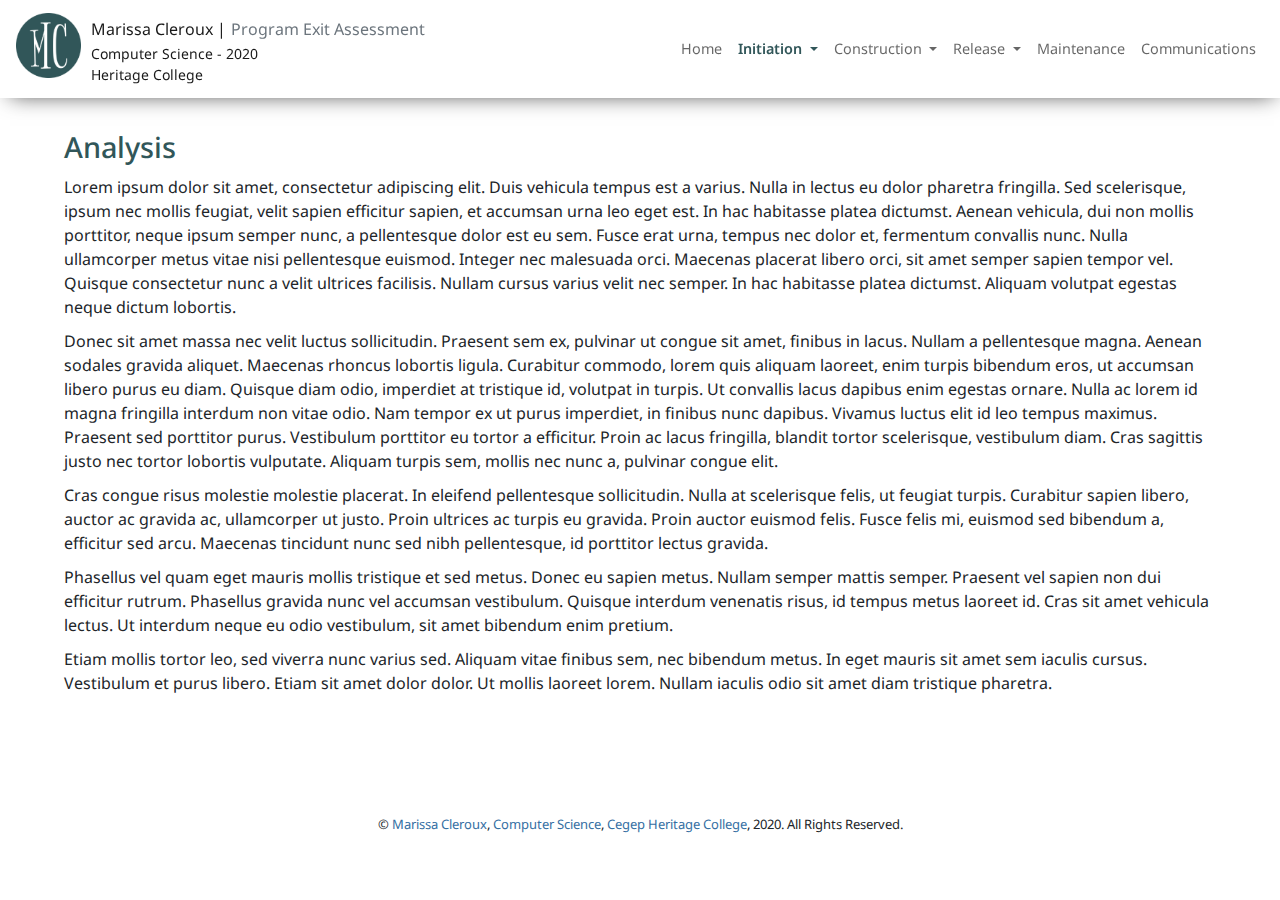
==== analysis.html @ a9405337 "Initial commit" ====
<!DOCTYPE html>
<html lang="en">
  <head>
    <meta charset="UTF-8" />
    <title>PEA | Analysis</title>
    <link
      rel="stylesheet"
      href="https://stackpath.bootstrapcdn.com/bootstrap/4.3.1/css/bootstrap.min.css"
      integrity="sha384-ggOyR0iXCbMQv3Xipma34MD+dH/1fQ784/j6cY/iJTQUOhcWr7x9JvoRxT2MZw1T"
      crossorigin="anonymous"
    />
    <link rel="icon" href="favicon.ico" type="image/x-icon" />
    <link rel="stylesheet" href="styles/main.css" />
    <meta name="viewport" content="width=device-width, initial-scale=1.0" />
  </head>
  <body>
    <nav class="navbar navbar-expand-lg navbar-light">
      <div class="navbar-brand" role="banner">
        <a href="index.html"><img src="content/images/logo.png" alt="logo"/></a>
        <div class="banner-text">
          <p class="increase-size">
            Marissa Cleroux
          </p>
          <p class="increase-size text-muted">Program Exit Assessment</p>
          <p>Computer Science - 2020</p>
          <p>Heritage College</p>
        </div>
      </div>
      <button
        class="navbar-toggler"
        type="button"
        data-toggle="collapse"
        data-target="#navbarLinks"
        aria-controls="navbarLinks"
        aria-expanded="false"
        aria-label="Toggle navigation"
      >
        <span class="navbar-toggler-icon"></span>
      </button>

      <div class="collapse navbar-collapse" id="navbarLinks">
        <ul class="navbar-nav">
          <li class="nav-item">
            <a class="nav-link" href="index.html">Home</a>
          </li>
          <li class="nav-item dropdown">
            <a
              class="nav-link dropdown-toggle active"
              href="#"
              id="initiation"
              role="button"
              data-toggle="dropdown"
              aria-haspopup="true"
              aria-expanded="false"
            >
              Initiation
            </a>
            <div class="dropdown-menu" aria-labelledby="initiation">
              <a class="dropdown-item" href="process.html">Process</a>
              <a class="dropdown-item" href="teamEnvironment.html"
                >Team Environment</a
              >
              <a class="dropdown-item" href="projectManagement.html"
                >Project Management</a
              >
            </div>
          </li>
          <li class="nav-item dropdown">
            <a
              class="nav-link dropdown-toggle"
              href="#"
              id="construction"
              role="button"
              data-toggle="dropdown"
              aria-haspopup="true"
              aria-expanded="false"
            >
              Construction
            </a>
            <div class="dropdown-menu" aria-labelledby="construction">
              <a class="dropdown-item" href="requirements.html">Requirements</a>
              <a class="dropdown-item active" href="analysis.html">Analysis</a>
              <a class="dropdown-item" href="design.html">Design</a>
              <a class="dropdown-item" href="implementation.html"
                >Implementation</a
              >
              <a class="dropdown-item" href="test.html">Test</a>
            </div>
          </li>
          <li class="nav-item dropdown">
            <a
              class="nav-link dropdown-toggle"
              href="#"
              id="release"
              role="button"
              data-toggle="dropdown"
              aria-haspopup="true"
              aria-expanded="false"
            >
              Release
            </a>
            <div class="dropdown-menu" aria-labelledby="release">
              <a class="dropdown-item" href="deployment.html">Deployment</a>
              <a class="dropdown-item" href="training.html">Training</a>
            </div>
          </li>
          <li class="nav-item">
            <a class="nav-link" href="maintenance.html">Maintenance</a>
          </li>
          <li class="nav-item">
            <a class="nav-link" href="communications.html">Communications</a>
          </li>
        </ul>
      </div>
    </nav>

    <header><h1>Analysis</h1></header>
    <main>
      <section>
        <p>
          Lorem ipsum dolor sit amet, consectetur adipiscing elit. Duis vehicula
          tempus est a varius. Nulla in lectus eu dolor pharetra fringilla. Sed
          scelerisque, ipsum nec mollis feugiat, velit sapien efficitur sapien,
          et accumsan urna leo eget est. In hac habitasse platea dictumst.
          Aenean vehicula, dui non mollis porttitor, neque ipsum semper nunc, a
          pellentesque dolor est eu sem. Fusce erat urna, tempus nec dolor et,
          fermentum convallis nunc. Nulla ullamcorper metus vitae nisi
          pellentesque euismod. Integer nec malesuada orci. Maecenas placerat
          libero orci, sit amet semper sapien tempor vel. Quisque consectetur
          nunc a velit ultrices facilisis. Nullam cursus varius velit nec
          semper. In hac habitasse platea dictumst. Aliquam volutpat egestas
          neque dictum lobortis.
        </p>
        <p>
          Donec sit amet massa nec velit luctus sollicitudin. Praesent sem ex,
          pulvinar ut congue sit amet, finibus in lacus. Nullam a pellentesque
          magna. Aenean sodales gravida aliquet. Maecenas rhoncus lobortis
          ligula. Curabitur commodo, lorem quis aliquam laoreet, enim turpis
          bibendum eros, ut accumsan libero purus eu diam. Quisque diam odio,
          imperdiet at tristique id, volutpat in turpis. Ut convallis lacus
          dapibus enim egestas ornare. Nulla ac lorem id magna fringilla
          interdum non vitae odio. Nam tempor ex ut purus imperdiet, in finibus
          nunc dapibus. Vivamus luctus elit id leo tempus maximus. Praesent sed
          porttitor purus. Vestibulum porttitor eu tortor a efficitur. Proin ac
          lacus fringilla, blandit tortor scelerisque, vestibulum diam. Cras
          sagittis justo nec tortor lobortis vulputate. Aliquam turpis sem,
          mollis nec nunc a, pulvinar congue elit.
        </p>
        <p>
          Cras congue risus molestie molestie placerat. In eleifend pellentesque
          sollicitudin. Nulla at scelerisque felis, ut feugiat turpis. Curabitur
          sapien libero, auctor ac gravida ac, ullamcorper ut justo. Proin
          ultrices ac turpis eu gravida. Proin auctor euismod felis. Fusce felis
          mi, euismod sed bibendum a, efficitur sed arcu. Maecenas tincidunt
          nunc sed nibh pellentesque, id porttitor lectus gravida.
        </p>
        <p>
          Phasellus vel quam eget mauris mollis tristique et sed metus. Donec eu
          sapien metus. Nullam semper mattis semper. Praesent vel sapien non dui
          efficitur rutrum. Phasellus gravida nunc vel accumsan vestibulum.
          Quisque interdum venenatis risus, id tempus metus laoreet id. Cras sit
          amet vehicula lectus. Ut interdum neque eu odio vestibulum, sit amet
          bibendum enim pretium.
        </p>
        <p>
          Etiam mollis tortor leo, sed viverra nunc varius sed. Aliquam vitae
          finibus sem, nec bibendum metus. In eget mauris sit amet sem iaculis
          cursus. Vestibulum et purus libero. Etiam sit amet dolor dolor. Ut
          mollis laoreet lorem. Nullam iaculis odio sit amet diam tristique
          pharetra.
        </p>
      </section>
    </main>
    <footer class="text-center">
      ©
      <a href="mailto:cleroux.marissa@cegep-heritage.qc.ca" target="_blank"
        >Marissa Cleroux</a
      >,
      <a
        href="http://www.cegep-heritage.qc.ca/Programs/Computer_Science/index.php"
        target="_blank"
        >Computer Science</a
      >,
      <a href="http://www.cegep-heritage.qc.ca/" target="_blank"
        >Cegep Heritage College</a
      >, 2020. All Rights Reserved.
    </footer>
    <script
      src="https://code.jquery.com/jquery-3.3.1.slim.min.js"
      integrity="sha384-q8i/X+965DzO0rT7abK41JStQIAqVgRVzpbzo5smXKp4YfRvH+8abtTE1Pi6jizo"
      crossorigin="anonymous"
    ></script>
    <script
      src="https://cdnjs.cloudflare.com/ajax/libs/popper.js/1.14.7/umd/popper.min.js"
      integrity="sha384-UO2eT0CpHqdSJQ6hJty5KVphtPhzWj9WO1clHTMGa3JDZwrnQq4sF86dIHNDz0W1"
      crossorigin="anonymous"
    ></script>
    <script
      src="https://stackpath.bootstrapcdn.com/bootstrap/4.3.1/js/bootstrap.min.js"
      integrity="sha384-JjSmVgyd0p3pXB1rRibZUAYoIIy6OrQ6VrjIEaFf/nJGzIxFDsf4x0xIM+B07jRM"
      crossorigin="anonymous"
    ></script>
  </body>
</html>
---- styles/main.css ----
@import url("https://fonts.googleapis.com/css?family=Noto+Sans&display=swap");

:root {
  --primary: #dae7ef;
  --queenblue: #346fa3;
  --darkgray: #315659;
  --bootstrapdark: #212529;
  --activeBold: 600;
}

html {
  height: 105%;
  padding-bottom: 50px;
}

body {
  position: relative;
  min-height: 100%;
  padding-bottom: 50px;
  font-family: "Noto Sans", sans-serif;
}

.navbar-brand {
  display: grid;
  grid-template-columns: 1fr 6fr;
  width: 200px;
}

.navbar-collapse,
.dropdown-menu {
  text-align: right;
}

nav {
  background-color: #fff;
  font-size: 0.85em;
}

nav img {
  height: 40px;
  margin-right: 10px;
  cursor: pointer;
}

.navbar,
.primary:hover {
  -webkit-box-shadow: 2px 5px 21px -8px rgba(0, 0, 0, 0.75);
  -moz-box-shadow: 2px 5px 21px -8px rgba(0, 0, 0, 0.75);
  box-shadow: 2px 5px 21px -8px rgba(0, 0, 0, 0.75);
}

.navbar p {
  font-size: 0.65em;
  margin: 0;
}

.navbar-light .navbar-nav .nav-link {
  color: rgba(0, 0, 0, 0.6);
}

.navbar-light .navbar-nav .nav-link:hover,
footer a:hover {
  color: var(--queenblue);
}

nav a {
  color: var(--bootstrapdark);
}

nav a:hover {
  text-decoration: none;
}

.navbar-light .navbar-nav .nav-link:hover,
.navbar-light .navbar-nav .nav-link.active:hover {
  font-weight: bold;
}

.navbar-light .navbar-nav .nav-link.active {
  color: var(--darkgray);
  font-weight: var(--activeBold);
}

.dropdown-menu {
  border: 0;
  border-radius: 0;
  padding: 0;
  font-size: 0.9em;
}

.dropdown-item {
  padding: 8px 24px;
  border-right: 2px solid var(--queenblue);
}

.dropdown-item:hover,
.dropdown-item.active:hover,
.btn:hover {
  background-color: var(--primary);
}

.dropdown-item.active {
  color: var(--bootstrapdark);
  background-color: #fff;
  font-weight: var(--activeBold);
}

header,
main {
  width: 90%;
}

main {
  margin: auto;
}

header {
  margin: 40px auto auto auto;
}

h1 {
  font-size: 1.8em;
  color: var(--darkgray);
}

h2 {
  margin-top: 20px;
  font-size: 1.3em;
  color: var(--queenblue);
}

p {
  margin: 10px auto;
}

.add-margin {
  margin: 20px;
}

.increase-size {
  font-size: 0.75em !important;
}

.primary {
  text-transform: uppercase;
  margin: 10px 10px;
  background-color: #fff;
  padding: 10px;
  font-size: 0.9em;
  border-color: var(--darkgray);
  color: var(--darkgray);
  border-radius: 0;
}

footer {
  position: absolute;
  bottom: 0;
  right: 0;
  left: 0;
  font-size: 13px;
  padding-top: 20px;
  height: 50px;
}

footer a {
  color: var(--queenblue);
}

@media only screen and (min-width: 400px) {
  nav img {
    height: 60px;
  }
}

@media only screen and (min-width: 768px) {
  nav img {
    height: 65px;
    margin-right: 10px;
  }

  .navbar-brand {
    width: auto;
  }

  p.increase-size {
    display: inline-block;
  }

  .navbar-brand p:nth-child(1)::after {
    content: " | ";
  }
}

@media only screen and (min-width: 992px) {
  html {
    height: 85%;
  }

  .dropdown-menu {
    border: 1px solid rgba(0, 0, 0, 0.15);
  }

  .navbar-nav {
    margin-left: auto;
  }

  .navbar {
    position: fixed;
    top: 0;
    right: 0;
    left: 0;
    z-index: 10;
  }

  header {
    margin-top: 130px;
  }

  h2 {
    margin-top: 35px;
  }
}

@media only screen and (min-width: 1035px) {
  nav {
    font-size: 0.9em;
  }

  .increase-size {
    font-size: 0.8em !important;
  }

  .navbar p {
    font-size: 0.7em;
  }
}
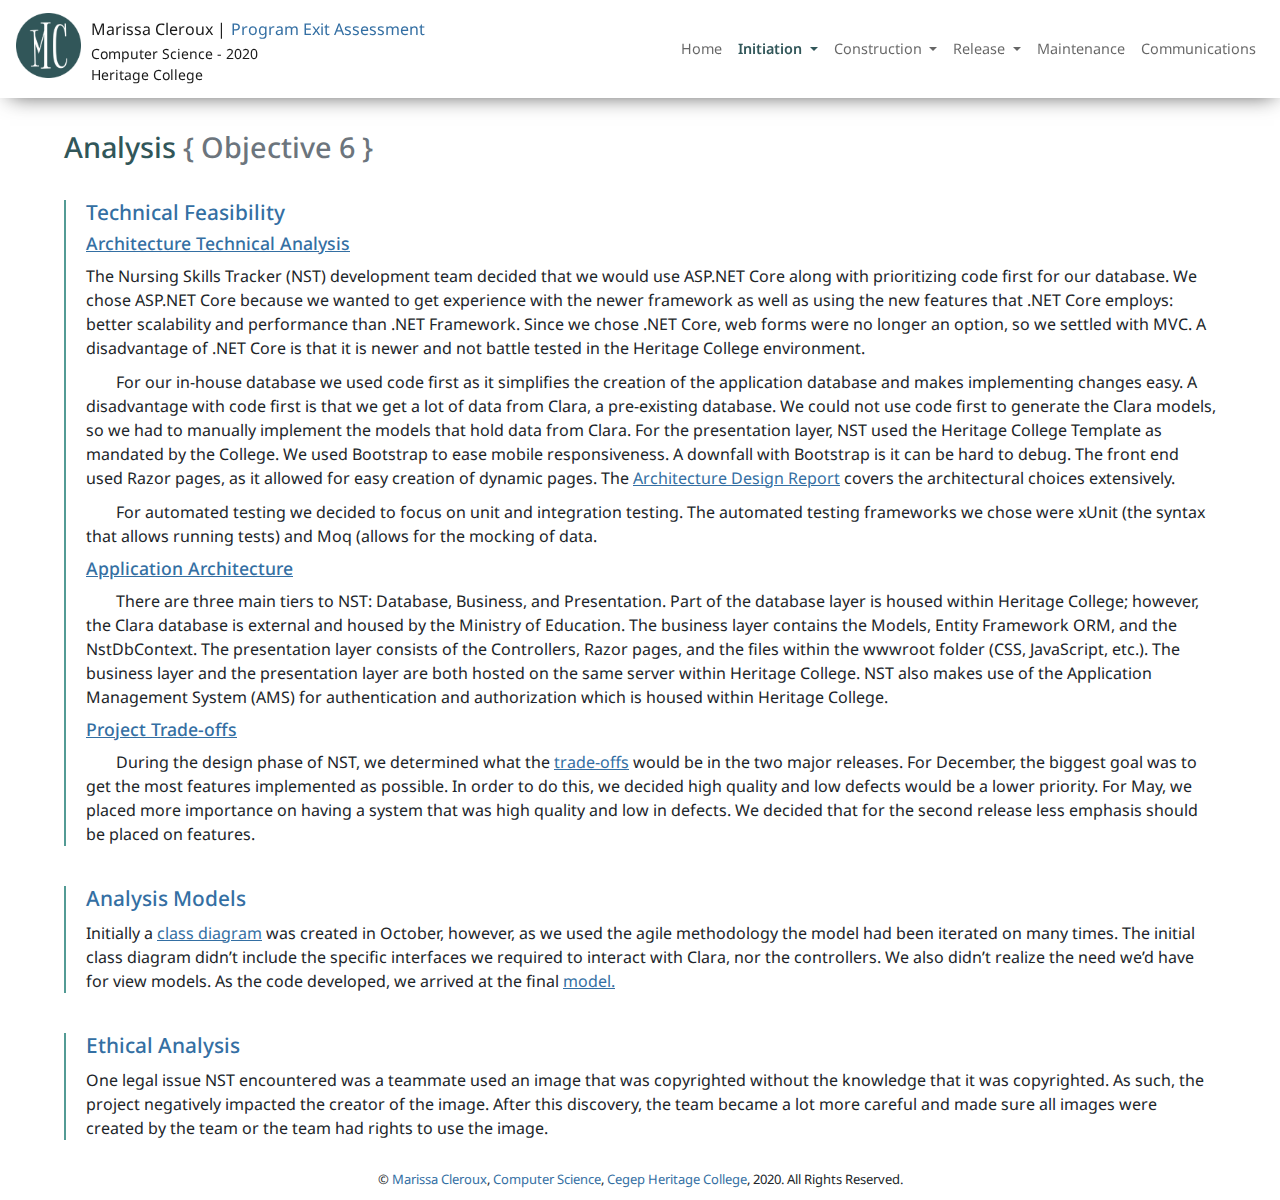
==== commit ee2a17c7: "most recent updates to PEA" ====
--- a/analysis.html
+++ b/analysis.html
@@ -114,60 +114,100 @@
       </div>
     </nav>
 
-    <header><h1>Analysis</h1></header>
+    <header>
+      <h1>Analysis <span class="objective">{ Objective 6 }</span></h1>
+    </header>
     <main>
       <section>
-        <p>
-          Lorem ipsum dolor sit amet, consectetur adipiscing elit. Duis vehicula
-          tempus est a varius. Nulla in lectus eu dolor pharetra fringilla. Sed
-          scelerisque, ipsum nec mollis feugiat, velit sapien efficitur sapien,
-          et accumsan urna leo eget est. In hac habitasse platea dictumst.
-          Aenean vehicula, dui non mollis porttitor, neque ipsum semper nunc, a
-          pellentesque dolor est eu sem. Fusce erat urna, tempus nec dolor et,
-          fermentum convallis nunc. Nulla ullamcorper metus vitae nisi
-          pellentesque euismod. Integer nec malesuada orci. Maecenas placerat
-          libero orci, sit amet semper sapien tempor vel. Quisque consectetur
-          nunc a velit ultrices facilisis. Nullam cursus varius velit nec
-          semper. In hac habitasse platea dictumst. Aliquam volutpat egestas
-          neque dictum lobortis.
-        </p>
-        <p>
-          Donec sit amet massa nec velit luctus sollicitudin. Praesent sem ex,
-          pulvinar ut congue sit amet, finibus in lacus. Nullam a pellentesque
-          magna. Aenean sodales gravida aliquet. Maecenas rhoncus lobortis
-          ligula. Curabitur commodo, lorem quis aliquam laoreet, enim turpis
-          bibendum eros, ut accumsan libero purus eu diam. Quisque diam odio,
-          imperdiet at tristique id, volutpat in turpis. Ut convallis lacus
-          dapibus enim egestas ornare. Nulla ac lorem id magna fringilla
-          interdum non vitae odio. Nam tempor ex ut purus imperdiet, in finibus
-          nunc dapibus. Vivamus luctus elit id leo tempus maximus. Praesent sed
-          porttitor purus. Vestibulum porttitor eu tortor a efficitur. Proin ac
-          lacus fringilla, blandit tortor scelerisque, vestibulum diam. Cras
-          sagittis justo nec tortor lobortis vulputate. Aliquam turpis sem,
-          mollis nec nunc a, pulvinar congue elit.
-        </p>
-        <p>
-          Cras congue risus molestie molestie placerat. In eleifend pellentesque
-          sollicitudin. Nulla at scelerisque felis, ut feugiat turpis. Curabitur
-          sapien libero, auctor ac gravida ac, ullamcorper ut justo. Proin
-          ultrices ac turpis eu gravida. Proin auctor euismod felis. Fusce felis
-          mi, euismod sed bibendum a, efficitur sed arcu. Maecenas tincidunt
-          nunc sed nibh pellentesque, id porttitor lectus gravida.
-        </p>
-        <p>
-          Phasellus vel quam eget mauris mollis tristique et sed metus. Donec eu
-          sapien metus. Nullam semper mattis semper. Praesent vel sapien non dui
-          efficitur rutrum. Phasellus gravida nunc vel accumsan vestibulum.
-          Quisque interdum venenatis risus, id tempus metus laoreet id. Cras sit
-          amet vehicula lectus. Ut interdum neque eu odio vestibulum, sit amet
-          bibendum enim pretium.
-        </p>
-        <p>
-          Etiam mollis tortor leo, sed viverra nunc varius sed. Aliquam vitae
-          finibus sem, nec bibendum metus. In eget mauris sit amet sem iaculis
-          cursus. Vestibulum et purus libero. Etiam sit amet dolor dolor. Ut
-          mollis laoreet lorem. Nullam iaculis odio sit amet diam tristique
-          pharetra.
+        <h2>Technical Feasibility</h2>
+        <h3>Architecture Technical Analysis</h3>
+        <p>
+          The Nursing Skills Tracker (NST) development team decided that we
+          would use ASP.NET Core along with prioritizing code first for our
+          database. We chose ASP.NET Core because we wanted to get experience
+          with the newer framework as well as using the new features that .NET
+          Core employs: better scalability and performance than .NET Framework.
+          Since we chose .NET Core, web forms were no longer an option, so we
+          settled with MVC. A disadvantage of .NET Core is that it is newer and
+          not battle tested in the Heritage College environment.
+        </p>
+        <p>
+          For our in-house database we used code first as it simplifies the
+          creation of the application database and makes implementing changes
+          easy. A disadvantage with code first is that we get a lot of data from
+          Clara, a pre-existing database. We could not use code first to
+          generate the Clara models, so we had to manually implement the models
+          that hold data from Clara. For the presentation layer, NST used the
+          Heritage College Template as mandated by the College. We used
+          Bootstrap to ease mobile responsiveness. A downfall with Bootstrap is
+          it can be hard to debug. The front end used Razor pages, as it allowed
+          for easy creation of dynamic pages. The
+          <a
+            href="./content/docs/ArchitectureDesignAndProcessReport.pdf"
+            target="_blank"
+            >Architecture Design Report</a
+          >
+          covers the architectural choices extensively.
+        </p>
+        <p>
+          For automated testing we decided to focus on unit and integration
+          testing. The automated testing frameworks we chose were xUnit (the
+          syntax that allows running tests) and Moq (allows for the mocking of
+          data.
+        </p>
+        <h3>Application Architecture</h3>
+        <p>
+          There are three main tiers to NST: Database, Business, and
+          Presentation. Part of the database layer is housed within Heritage
+          College; however, the Clara database is external and housed by the
+          Ministry of Education. The business layer contains the Models, Entity
+          Framework ORM, and the NstDbContext. The presentation layer consists
+          of the Controllers, Razor pages, and the files within the wwwroot
+          folder (CSS, JavaScript, etc.). The business layer and the
+          presentation layer are both hosted on the same server within Heritage
+          College. NST also makes use of the Application Management System (AMS)
+          for authentication and authorization which is housed within Heritage
+          College.
+        </p>
+        <h3>Project Trade-offs</h3>
+        <p>
+          During the design phase of NST, we determined what the
+          <a href="./content/docs/NSTTradeOffSliders.pdf" target="_blank"
+            >trade-offs</a
+          >
+          would be in the two major releases. For December, the biggest goal was
+          to get the most features implemented as possible. In order to do this,
+          we decided high quality and low defects would be a lower priority. For
+          May, we placed more importance on having a system that was high
+          quality and low in defects. We decided that for the second release
+          less emphasis should be placed on features.
+        </p>
+      </section>
+      <section>
+        <h2>Analysis Models</h2>
+        <p>
+          Initially a
+          <a href="./content/images/2019ClassDiagram.png" target="_blank"
+            >class diagram</a
+          >
+          was created in October, however, as we used the agile methodology the
+          model had been iterated on many times. The initial class diagram
+          didn’t include the specific interfaces we required to interact with
+          Clara, nor the controllers. We also didn’t realize the need we’d have
+          for view models. As the code developed, we arrived at the final
+          <a href="./content/images/2020ClassDiagram.png" target="_blank"
+            >model.</a
+          >
+        </p>
+      </section>
+      <section>
+        <h2>Ethical Analysis</h2>
+        <p>
+          One legal issue NST encountered was a teammate used an image that was
+          copyrighted without the knowledge that it was copyrighted. As such,
+          the project negatively impacted the creator of the image. After this
+          discovery, the team became a lot more careful and made sure all images
+          were created by the team or the team had rights to use the image.
         </p>
       </section>
     </main>
--- a/styles/main.css
+++ b/styles/main.css
@@ -4,7 +4,9 @@
   --primary: #dae7ef;
   --queenblue: #346fa3;
   --darkgray: #315659;
+  --highlight: #539b95;
   --bootstrapdark: #212529;
+  --textMuted: #6c757d;
   --activeBold: 600;
 }
 
@@ -20,6 +22,10 @@
   font-family: "Noto Sans", sans-serif;
 }
 
+.italicize {
+  font-style: italic;
+}
+
 .navbar-brand {
   display: grid;
   grid-template-columns: 1fr 6fr;
@@ -105,6 +111,10 @@
   font-weight: var(--activeBold);
 }
 
+.text-muted {
+  color: var(--queenblue) !important;
+}
+
 header,
 main {
   width: 90%;
@@ -114,6 +124,32 @@
   margin: auto;
 }
 
+main section {
+  border-left: 2px solid var(--highlight);
+  padding-left: 20px;
+  margin-top: 2.5em;
+}
+main section:first-of-type {
+  margin-top: 1em;
+}
+
+main section p {
+  text-indent: 30px;
+}
+
+main section p:first-of-type {
+  text-indent: 0;
+}
+
+main a {
+  color: var(--queenblue);
+  text-decoration: underline;
+}
+
+main a:hover {
+  font-weight: bolder;
+}
+
 header {
   margin: 40px auto auto auto;
 }
@@ -124,13 +160,38 @@
 }
 
 h2 {
-  margin-top: 20px;
   font-size: 1.3em;
   color: var(--queenblue);
+}
+
+h3 {
+  font-size: 1.1em;
+  text-decoration: underline;
+  color: var(--queenblue);
+}
+
+h4 {
+  font-size: 1em;
+  color: var(--queenblue);
+}
+
+section img {
+  max-width: 100%;
+  margin: auto;
+}
+
+figcaption {
+  font-size: 0.8em;
+  font-style: italicize;
+  color: lightslategray;
 }
 
 p {
   margin: 10px auto;
+}
+
+.objective {
+  color: var(--textMuted);
 }
 
 .add-margin {
@@ -219,6 +280,10 @@
   h2 {
     margin-top: 35px;
   }
+
+  section img {
+    max-width: 75%;
+  }
 }
 
 @media only screen and (min-width: 1035px) {
